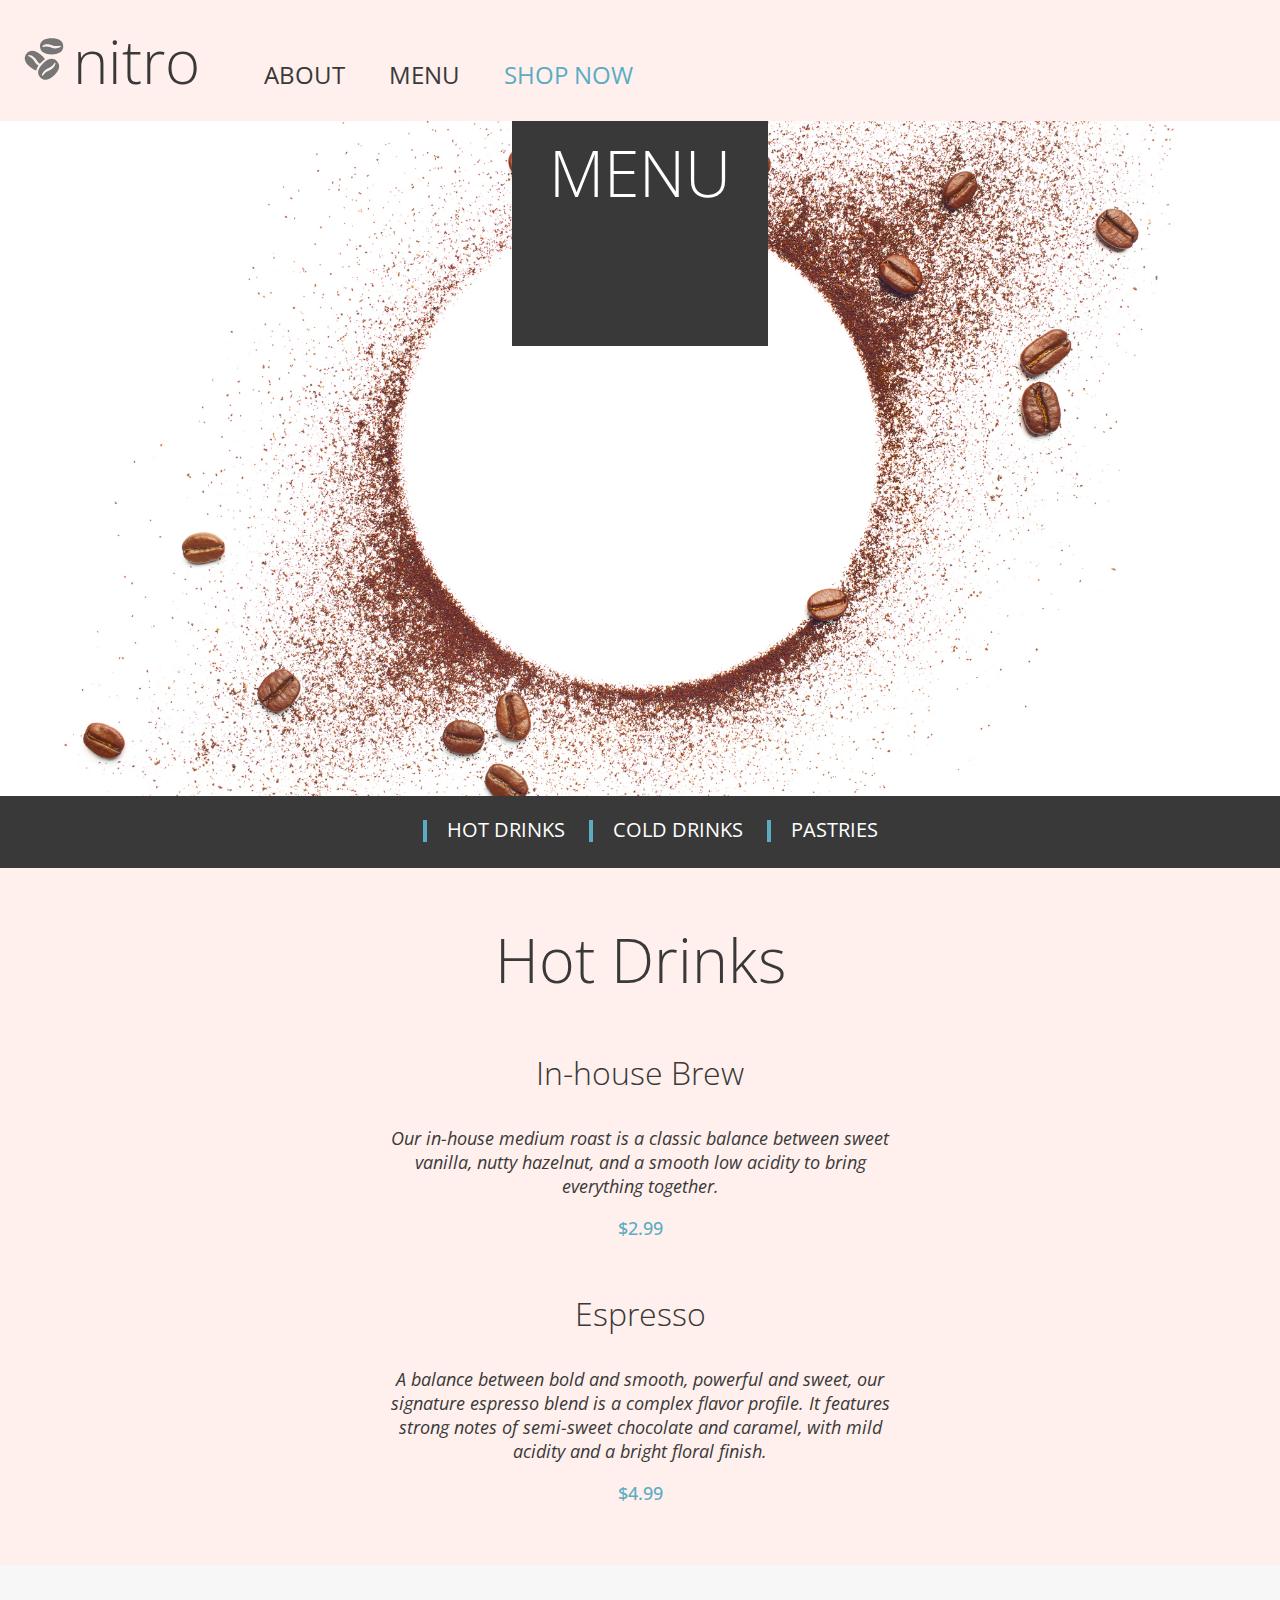
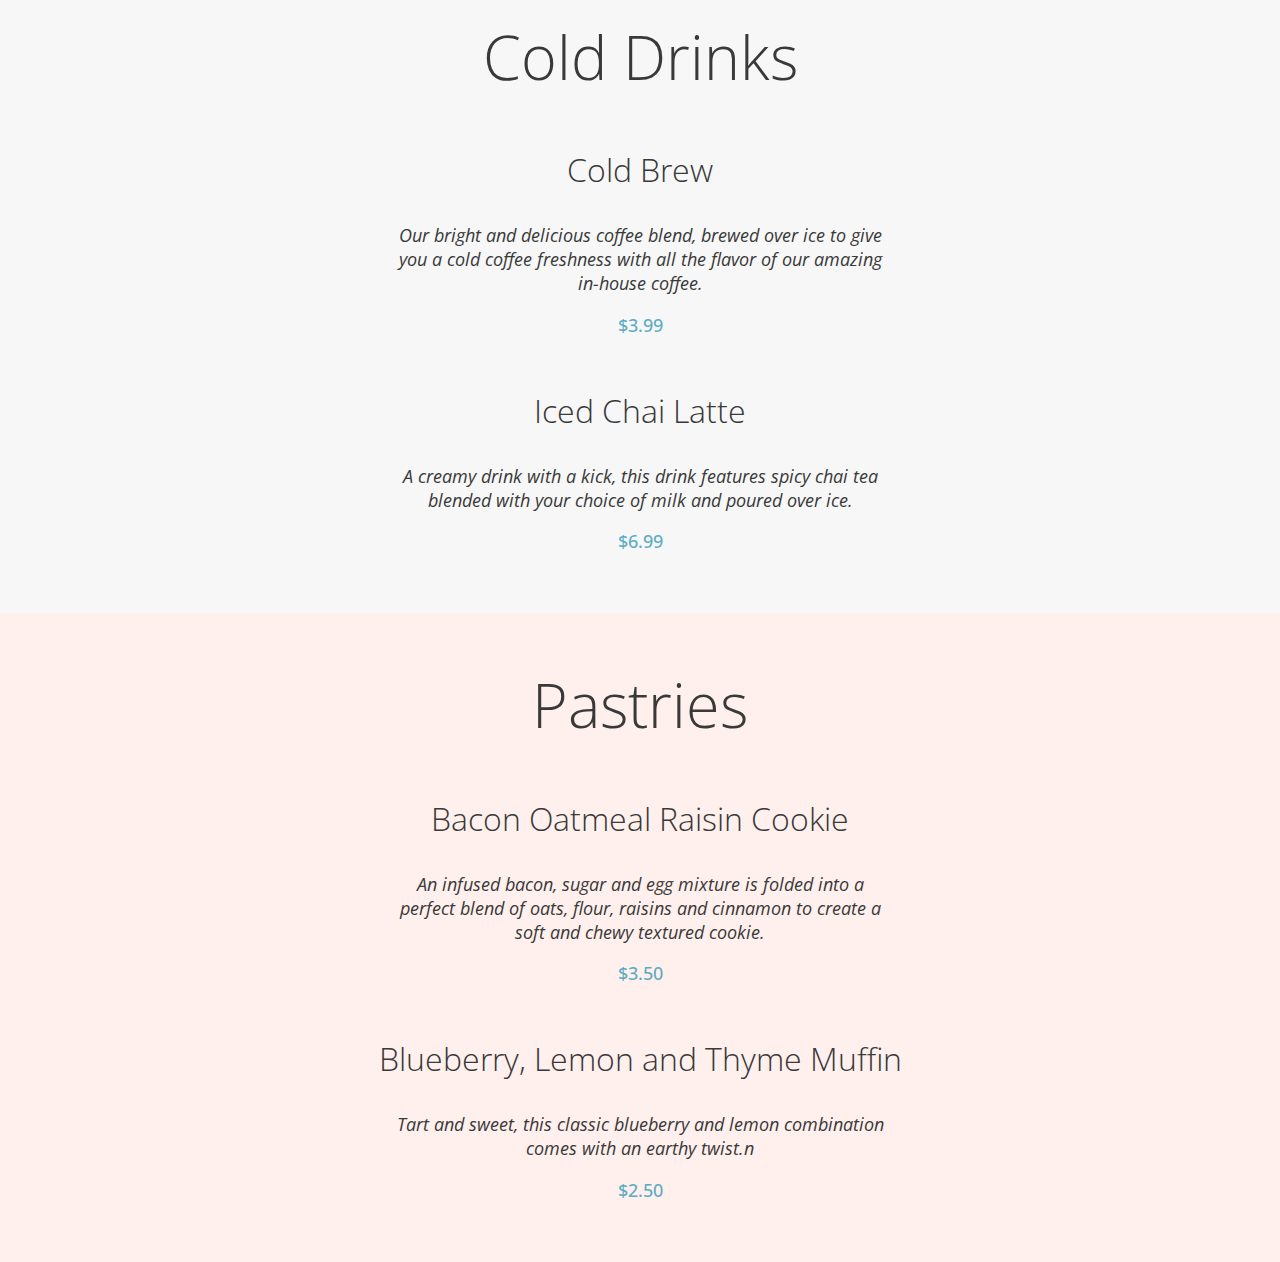
==== pages/menu.html @ c03ab235 "first commit for exercises #13-19, to create a separate repo" ====
<!DOCTYPE html>
<html lang="en">
<head>
    <meta charset="UTF-8">
    <meta name="viewport" content="width=device-width, initial-scale=1.0">
    <link href="https://fonts.googleapis.com/css2?family=Open+Sans:ital,wght@0,100;0,300;0,400;0,600;0,700;1,400&display=swap" rel="stylesheet">

    <link rel="stylesheet" href="../css/global.css">
    <link rel="stylesheet" href="../css/menu.css">
    <title>Coffee Shop - Menu</title>
</head>
<body>
    <header>
        <nav class="navbar">
            <a href="../index.html"><img class="navbar__img" src="../assets\logos\coffee-beans-logo-and-footer.svg" alt=""></a>
            <h3 class="navbar__h3">nitro</h3>
            <ul class="navbar__list">
                <li class="navbar__list__item"><a class="navbar__list__item__link" href="../index.html">ABOUT</a></li>
                <li class="navbar__list__item"><a class="navbar__list__item__link"href="menu.html">MENU</a></li>
                <li class="navbar__list__item"><a class="navbar__list__item__link navbar__list__item__link--blue" href="menu.html">SHOP NOW</a></li>
            </ul>
        </nav>
    </header>
    <main>
        <section class="background">
            <div class="menu-container">
                <h1 class="menu-container__h1">MENU</h1>
            </div>
        </section>
        <nav class="subnav">
            <ul class="subnav__ul">
                <li class="subnav__item"><a class="subnav__link" href="#hot-drinks">HOT DRINKS</a></li>
                <li class="subnav__item"><a class="subnav__link" href="#cold-drinks">COLD DRINKS</a></li>
                <li class="subnav__item"><a class="subnav__link" href="#pastries">PASTRIES</a></li>
            </ul>
        </nav>
        <section class="menu-items">
            <h2 class="menu-item__h2">Hot Drinks<h2>
            <h3 class="menu-item__h3">In-house Brew</h3>
            <p class="menu-item__p">Our in-house medium roast is a classic balance between sweet vanilla, nutty hazelnut, and a smooth low acidity to bring everything together.</p> 
            <p class="menu-item__price">$2.99</p>
            <h3 class="menu-item__h3">Espresso</h3>
            <p class="menu-item__p">A balance between bold and smooth, powerful and sweet, our signature espresso blend is a complex flavor profile. It features strong notes of semi-sweet chocolate and caramel, with mild acidity and a bright floral finish.</p> 
            <p class="menu-item__price">$4.99</p>
        </section>
        <section class="menu-items  cold-drinks">
            <h2 class="menu-item__h2">Cold Drinks<h2>
            <h3 class="menu-item__h3">Cold Brew</h3>
            <p class="menu-item__p">Our bright and delicious coffee blend, brewed over ice to give you a cold coffee freshness with all the flavor of our amazing in-house coffee.</p> 
            <p class="menu-item__price">$3.99</p>
            <h3 class="menu-item__h3">Iced Chai Latte</h3>
            <p class="menu-item__p">A creamy drink with a kick, this drink features spicy chai tea blended with your choice of milk and poured over ice.</p> 
            <p class="menu-item__price">$6.99</p>
        </section>
        <section class="menu-items">
            <h2 class="menu-item__h2">Pastries<h2>
            <h3 class="menu-item__h3">Bacon Oatmeal Raisin Cookie</h3>
            <p class="menu-item__p">An infused bacon, sugar and egg mixture is folded into a perfect blend of oats, flour, raisins and cinnamon to create a soft and chewy textured cookie.</p> 
            <p class="menu-item__price">$3.50</p>
            <h3 class="menu-item__h3">Blueberry, Lemon and Thyme Muffin</h3>
            <p class="menu-item__p">Tart and sweet, this classic blueberry and lemon combination comes with an earthy twist.n</p> 
            <p class="menu-item__price">$2.50</p>
        </section>
    </main>
</body>
</html>
---- css/global.css ----
body {
    font-family: 'Open Sans';
    font-weight: 400;
    margin:0;
}

.navbar {
    background-color: #FFF0ED;
    padding-top: 20px;
    padding-bottom: 10px;
}


.navbar__img {
    margin-left: 1.5vw;
}

.navbar__h3 {
    font-size: 60px;
    font-weight: 300;
    color:#393939;
    display: inline-block;
    margin: 0 auto;
}



.navbar__list {
    list-style-type: none;
    display: inline-block;
    margin-bottom: 20px;
    
}


.navbar__list__item {
    font-size: 1.5rem;
    font-weight: 400;
    display: inline-block;
    margin: auto 20px;
    text-decoration: none;
}

.navbar__list__item__link {
    text-decoration: none;
    color:#393939;
}

.navbar__list__item__link--blue {
    color: #5BACC3;
}
---- css/menu.css ----
/* background and grey menu box container */

.background {
    height: 75vh;
    width:100%;
    background-image: url(../assets/images/coffee-circle.jpg);
    background-position: center;
    background-size: cover;
}

.menu-container {
    width:20%;
    height: 25%;
    background-color: #393939;
    text-align: center;
    position: absolute;
    left: 50%;
    transform: translate(-50%);
}

.menu-container__h1 {
    font-size: 4em;
    font-weight: 300;
    color: white;
    margin-top: 8px;
}

/* subnav section */

.subnav {
    background-color: #393939;
    text-align: center;
    width:100vw;
    height:8vh;
    padding-left:0;
}

.subnav__ul {
    list-style-type: none;
    position: relative;
    top: 28%;
    margin-top:0;
}


.subnav__item {
    display: inline;
    padding: 0 20px;
    border-left: 4px #5BACC3 solid;
}

.subnav__link {
    text-decoration: none;
    color:white;
    font-size: 1.25em;
}


/* Menu Items */

.menu-items {
    background-color: #FFF0ED;
    text-align: center;
    padding-bottom: 40px;
}



.menu-item__h2 {
    color:#393939;
    font-size: 3.8em;
    font-weight: 300;
    margin-top: 0;
    padding-top: 50px;
}



.menu-item__h3 {
    color: #393939;
    font-weight: 300;
    font-size: 2em;
}

.menu-item__p {
    color: #393939;
    font-style: italic;
    font-size: 1.1em;
    text-align: center;
    width:500px;
    margin: 0 auto;
}


.menu-item__price {
    font-size: 1.1em;
    color: #5BACC3;
    margin-bottom: 0;
    padding-bottom: 20px;
    font-weight: 500;
}


.cold-drinks {
    background-color: #F7F7F7;
}
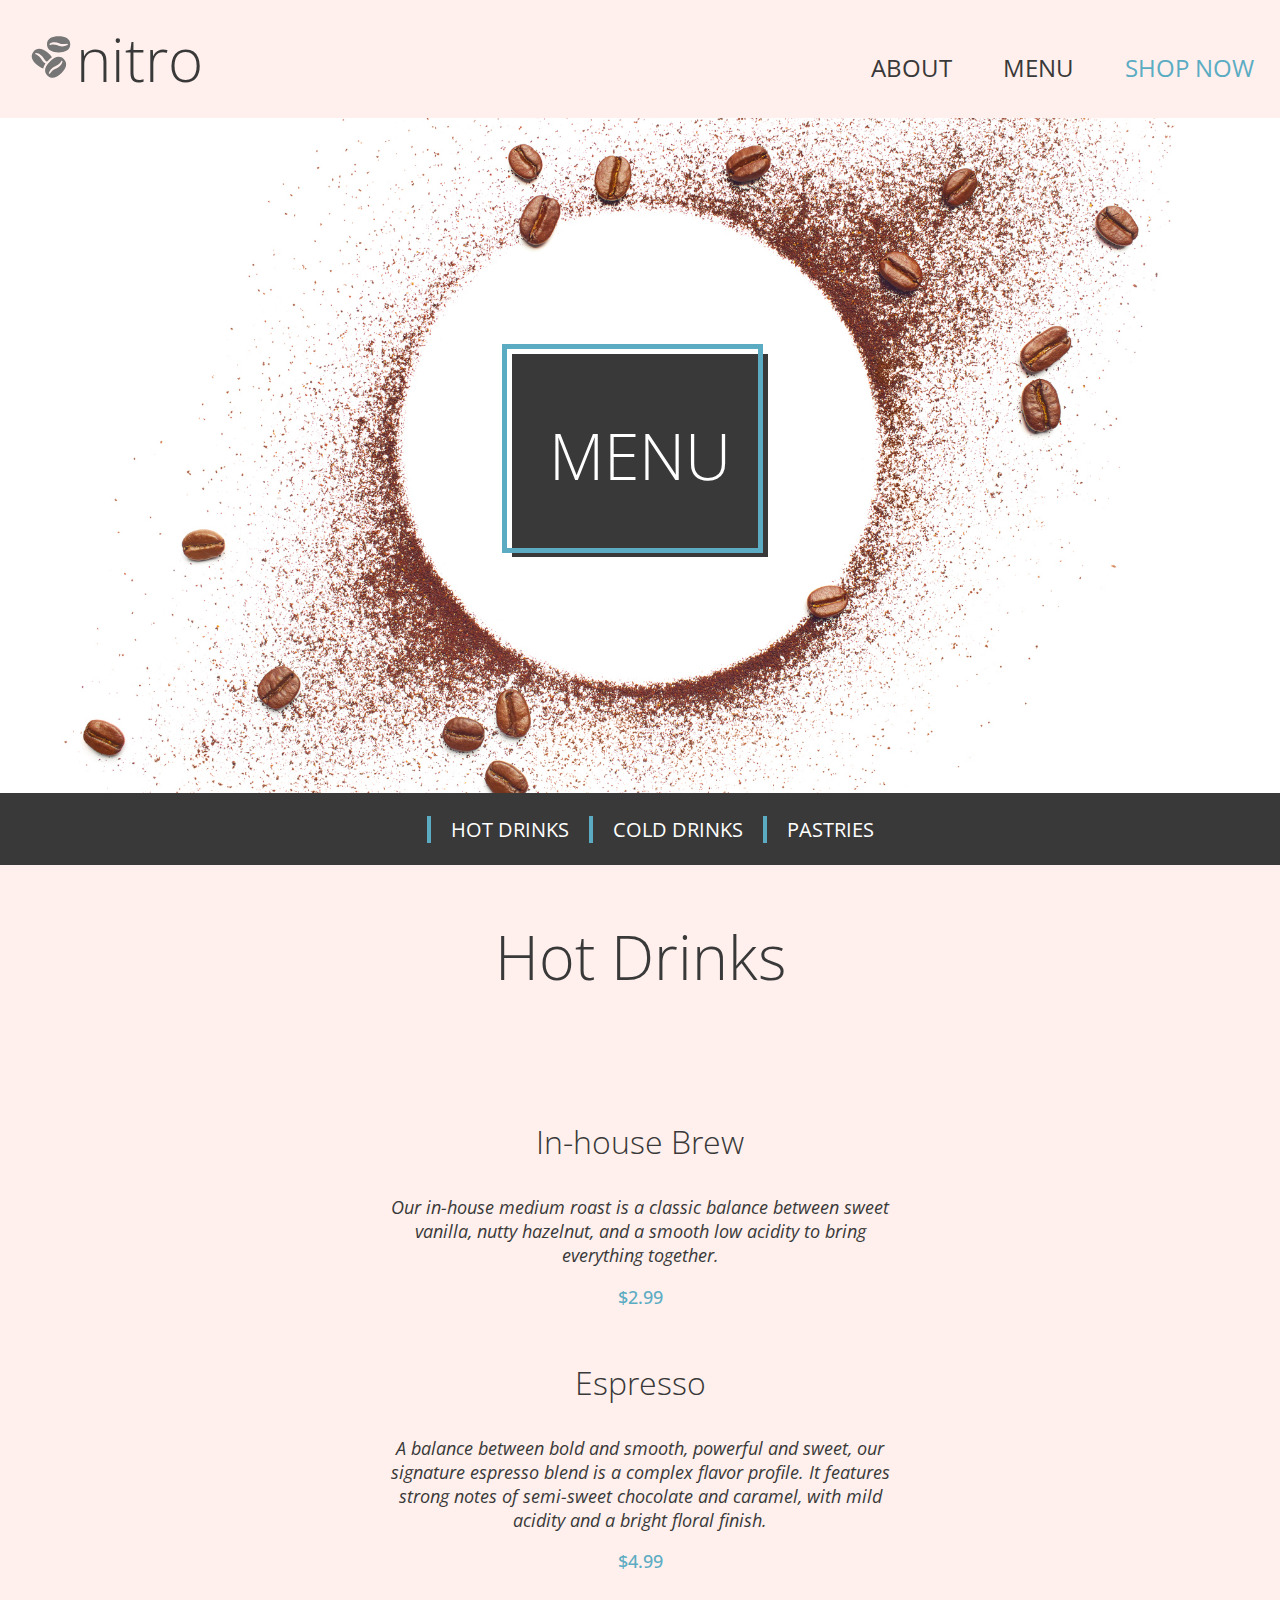
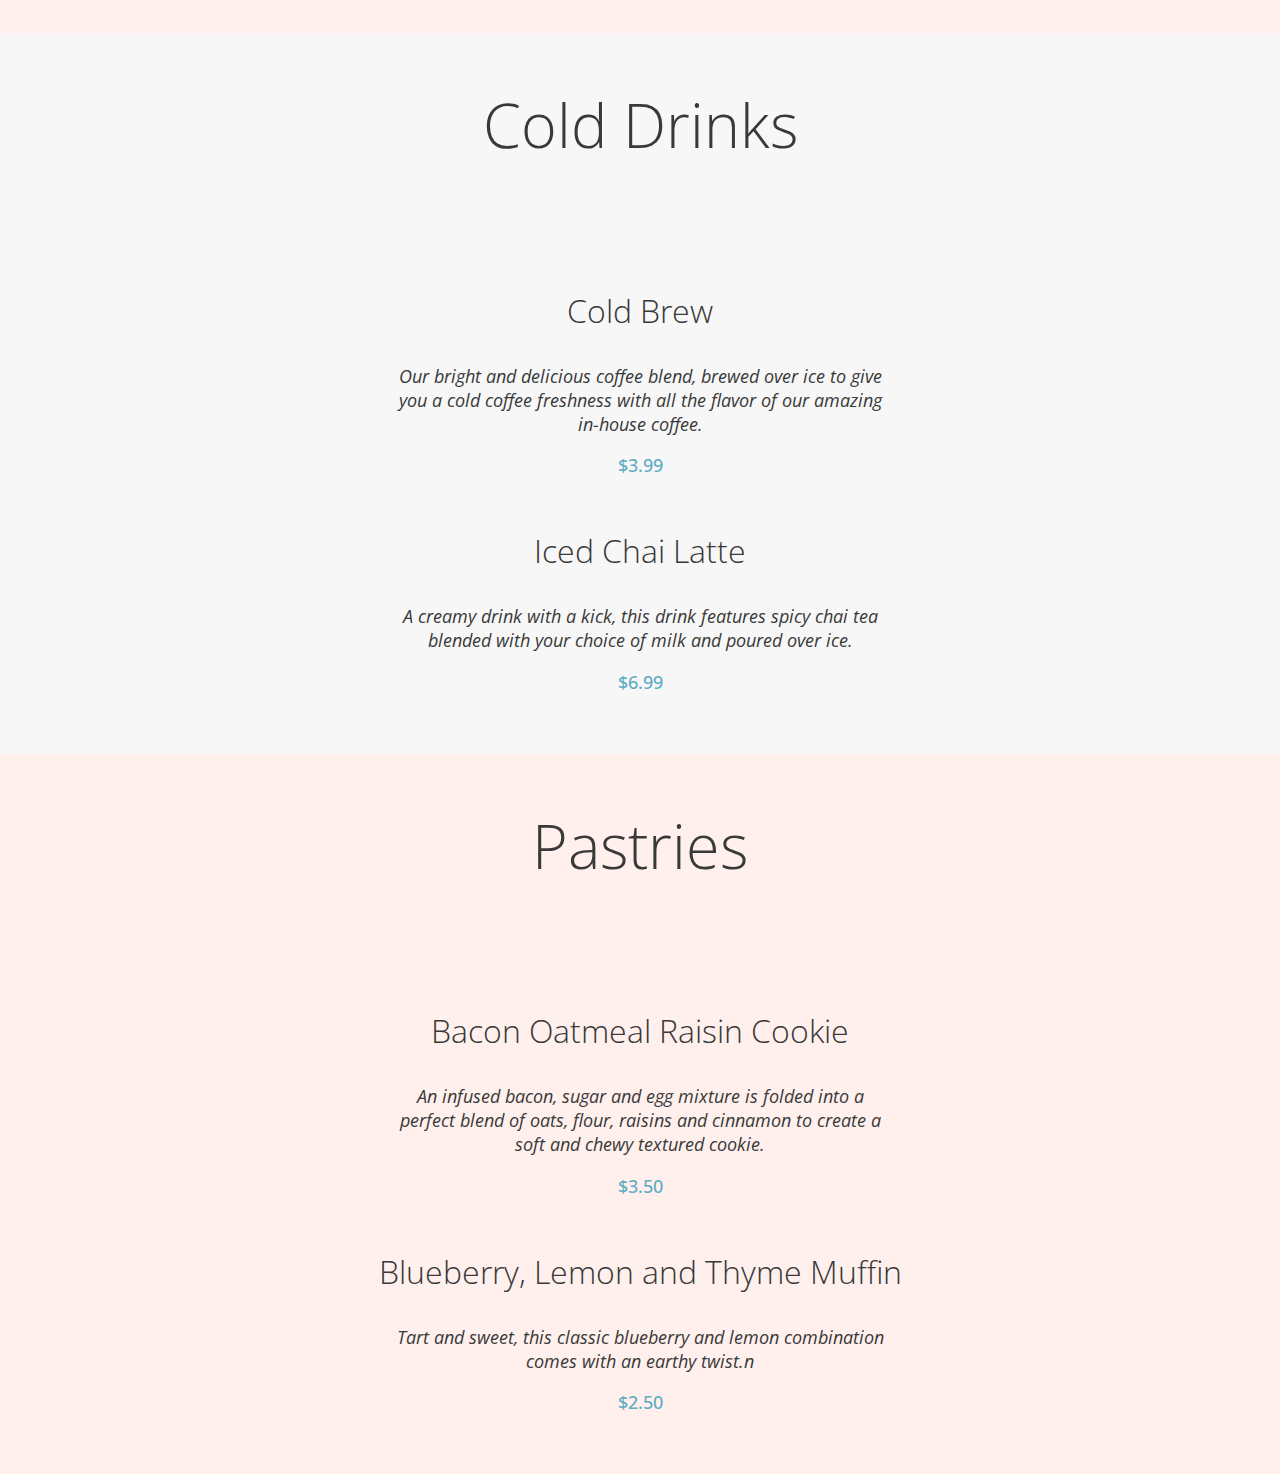
==== commit 04d6b7e4: "completed exercises 13 thru 15" ====
--- a/pages/menu.html
+++ b/pages/menu.html
@@ -12,18 +12,26 @@
 <body>
     <header>
         <nav class="navbar">
-            <a href="../index.html"><img class="navbar__img" src="../assets\logos\coffee-beans-logo-and-footer.svg" alt=""></a>
-            <h3 class="navbar__h3">nitro</h3>
-            <ul class="navbar__list">
-                <li class="navbar__list__item"><a class="navbar__list__item__link" href="../index.html">ABOUT</a></li>
-                <li class="navbar__list__item"><a class="navbar__list__item__link"href="menu.html">MENU</a></li>
-                <li class="navbar__list__item"><a class="navbar__list__item__link navbar__list__item__link--blue" href="menu.html">SHOP NOW</a></li>
-            </ul>
+            <section class="navbar--left">
+                <a href="../index.html"><img src="../assets/logos/coffee-beans-logo-and-footer.svg" alt=""></a>
+                <h3 class="navbar__h3">nitro</h3>
+            </section>
+            <section class="navbar--right">
+                <ul class="navbar__list">
+                    <li class="navbar__list__item"><a class="navbar__list__item__link" href="../index.html">ABOUT</a></li>
+                    <li class="navbar__list__item"><a class="navbar__list__item__link"href="pages/menu.html">MENU</a></li>
+                    <li class="navbar__list__item"><a class="navbar__list__item__link navbar__list__item__link--blue" href="pages/menu.html">SHOP NOW</a></li>
+                </ul>
+            </section>
+            
+            
         </nav>
     </header>
     <main>
         <section class="background">
+            
             <div class="menu-container">
+                <div class="menu-container__border"></div>
                 <h1 class="menu-container__h1">MENU</h1>
             </div>
         </section>
--- a/css/global.css
+++ b/css/global.css
@@ -6,38 +6,43 @@
 
 .navbar {
     background-color: #FFF0ED;
-    padding-top: 20px;
-    padding-bottom: 10px;
+    display: flex;
+    justify-content: space-between;
+    align-items: flex-end;
+    /* padding: 2vh 2vw; */
+    padding: 2vh 0vw 2vh 2vw;
+}
+
+.navbar--left {
+    display: flex;
+    align-items: center;
 }
 
 
-.navbar__img {
-    margin-left: 1.5vw;
+nav>a{
+    align-self: center;
 }
 
 .navbar__h3 {
     font-size: 60px;
     font-weight: 300;
     color:#393939;
-    display: inline-block;
-    margin: 0 auto;
+    margin: 0;
 }
 
 
 
 .navbar__list {
     list-style-type: none;
-    display: inline-block;
-    margin-bottom: 20px;
-    
+    display: flex;
+    align-items: flex-end;
 }
 
 
 .navbar__list__item {
     font-size: 1.5rem;
     font-weight: 400;
-    display: inline-block;
-    margin: auto 20px;
+    margin: auto 2vw;
     text-decoration: none;
 }
 
--- a/css/menu.css
+++ b/css/menu.css
@@ -6,23 +6,35 @@
     background-image: url(../assets/images/coffee-circle.jpg);
     background-position: center;
     background-size: cover;
+    display: flex;
+    justify-content: center;
+    align-items: center;
 }
 
 .menu-container {
     width:20%;
-    height: 25%;
+    height: 30%;
     background-color: #393939;
-    text-align: center;
+    display: flex;
+    align-items: center;
+    justify-content: center;
+    position: relative;
+}
+
+.menu-container__border {
+    width: 98%;
+    height: 98%;
+    border: 5px solid #5BACC3;
     position: absolute;
-    left: 50%;
-    transform: translate(-50%);
+    left: -10px;
+    top: -10px;
 }
 
 .menu-container__h1 {
     font-size: 4em;
     font-weight: 300;
     color: white;
-    margin-top: 8px;
+    /* margin-top: 8px; */
 }
 
 /* subnav section */
@@ -33,18 +45,25 @@
     width:100vw;
     height:8vh;
     padding-left:0;
+    display: flex;
+    justify-content: center;
+    align-items: center;
 }
 
 .subnav__ul {
     list-style-type: none;
-    position: relative;
-    top: 28%;
+    /* position: relative;
+    top: 28%; */
     margin-top:0;
+    margin-bottom: 0;
+    display: flex;
+    justify-content: center;
+    
 }
 
 
 .subnav__item {
-    display: inline;
+    /* display: inline; */
     padding: 0 20px;
     border-left: 4px #5BACC3 solid;
 }
@@ -60,8 +79,11 @@
 
 .menu-items {
     background-color: #FFF0ED;
-    text-align: center;
+    /* text-align: center; */
     padding-bottom: 40px;
+    display: flex;
+    flex-direction: column;
+    align-items: center;
 }
 
 
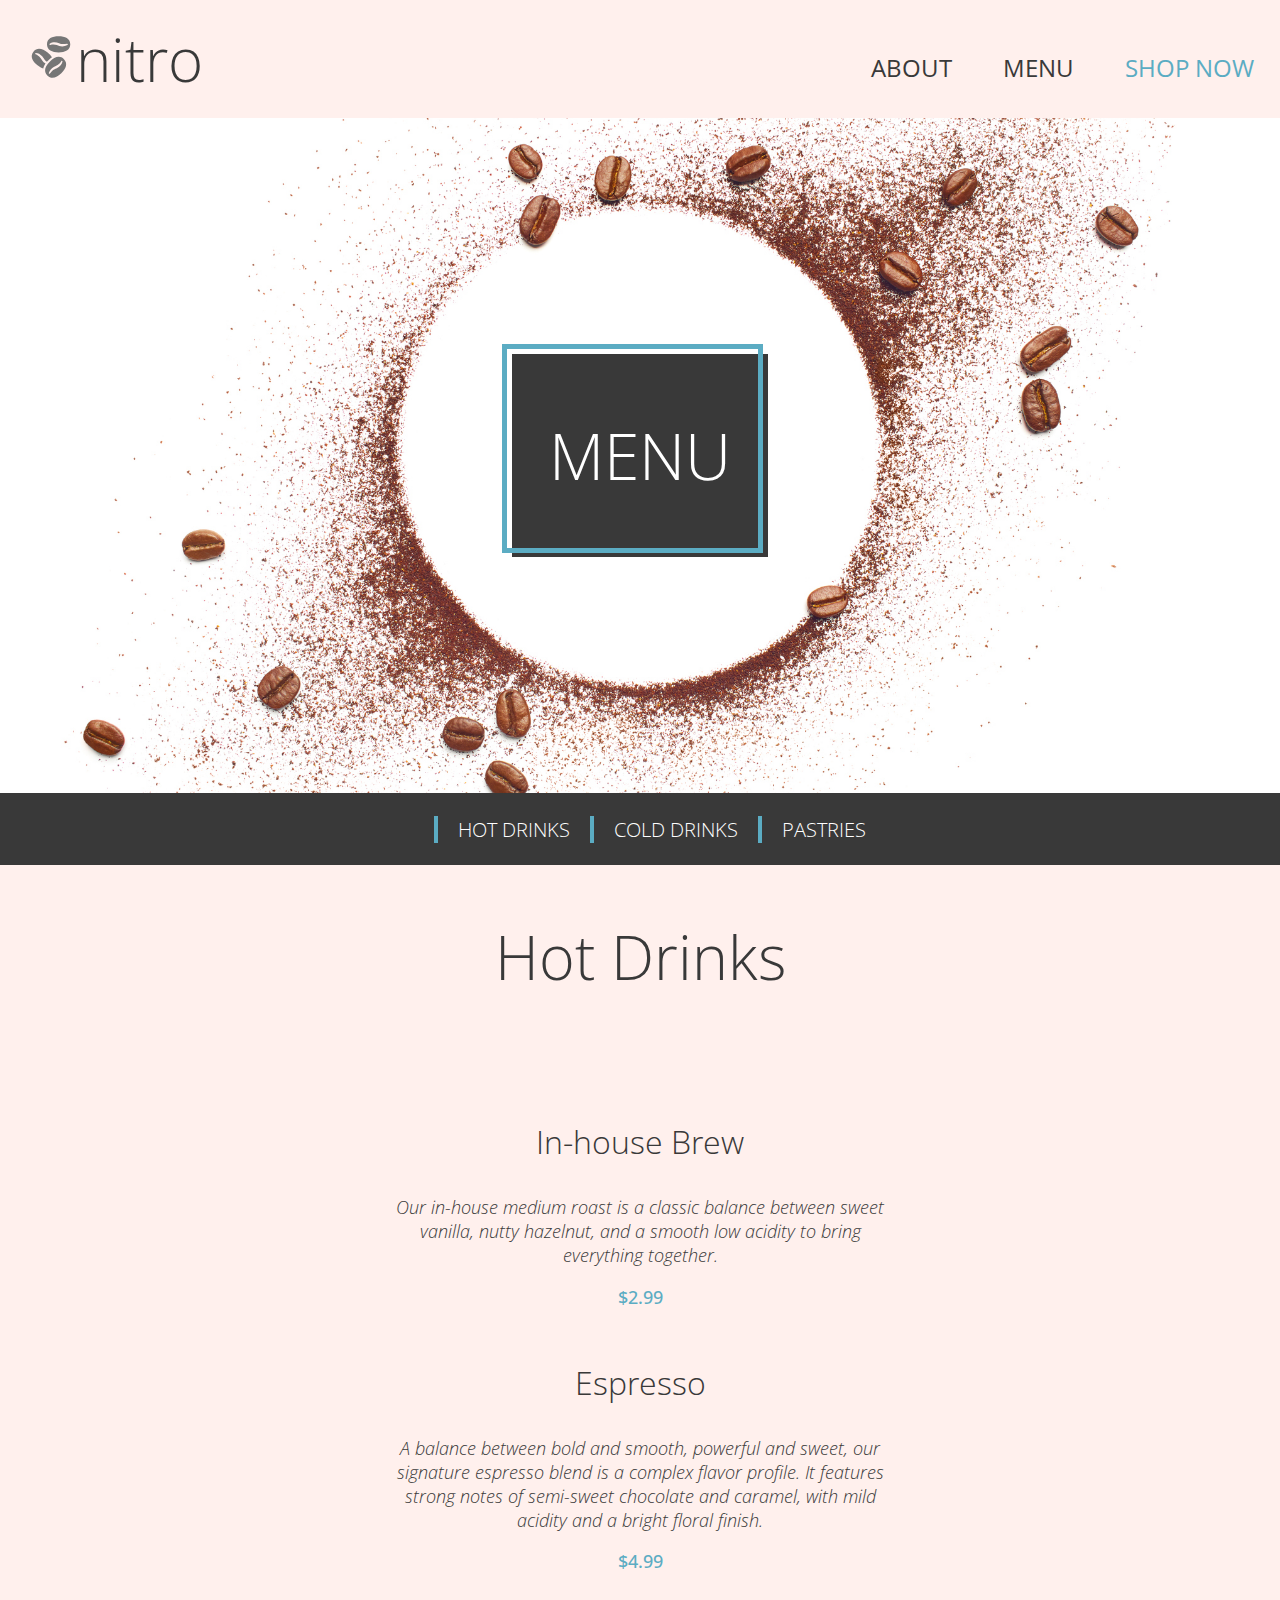
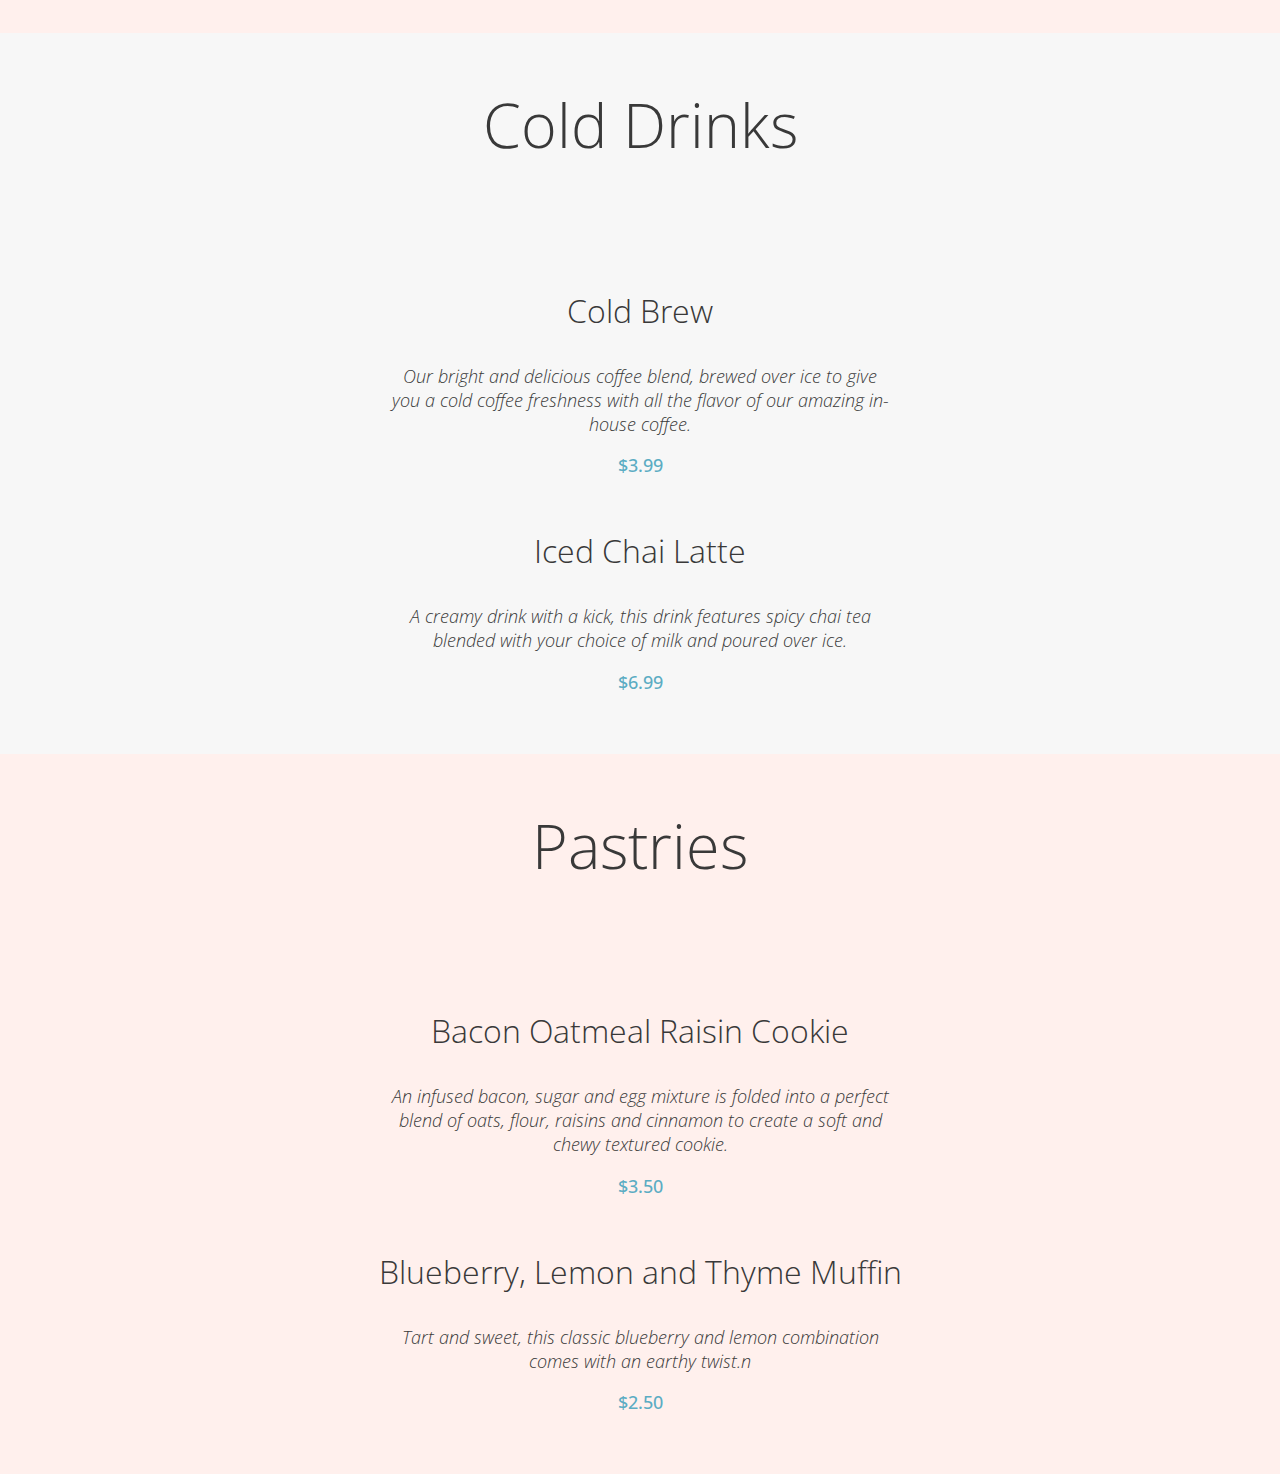
==== commit 61d4df28: "Finished exercise #17: added animations to tilted can, discount box, and hover effect on buttons" ====
--- a/pages/menu.html
+++ b/pages/menu.html
@@ -5,8 +5,8 @@
     <meta name="viewport" content="width=device-width, initial-scale=1.0">
     <link href="https://fonts.googleapis.com/css2?family=Open+Sans:ital,wght@0,100;0,300;0,400;0,600;0,700;1,400&display=swap" rel="stylesheet">
 
-    <link rel="stylesheet" href="../css/global.css">
-    <link rel="stylesheet" href="../css/menu.css">
+    
+    <link rel="stylesheet" href="../scss/menu.css">
     <title>Coffee Shop - Menu</title>
 </head>
 <body>
@@ -19,8 +19,8 @@
             <section class="navbar--right">
                 <ul class="navbar__list">
                     <li class="navbar__list__item"><a class="navbar__list__item__link" href="../index.html">ABOUT</a></li>
-                    <li class="navbar__list__item"><a class="navbar__list__item__link"href="pages/menu.html">MENU</a></li>
-                    <li class="navbar__list__item"><a class="navbar__list__item__link navbar__list__item__link--blue" href="pages/menu.html">SHOP NOW</a></li>
+                    <li class="navbar__list__item"><a class="navbar__list__item__link"href="#">MENU</a></li>
+                    <li class="navbar__list__item"><a class="navbar__list__item__link navbar__list__item__link--blue" href="#">SHOP NOW</a></li>
                 </ul>
             </section>
             
@@ -29,10 +29,9 @@
     </header>
     <main>
         <section class="background">
-            
-            <div class="menu-container">
-                <div class="menu-container__border"></div>
-                <h1 class="menu-container__h1">MENU</h1>
+            <div class="background__menu-container">
+                <div class="background__menu-container__border"></div>
+                <h1 class="background__menu-container__h1">MENU</h1>
             </div>
         </section>
         <nav class="subnav">
@@ -42,7 +41,7 @@
                 <li class="subnav__item"><a class="subnav__link" href="#pastries">PASTRIES</a></li>
             </ul>
         </nav>
-        <section class="menu-items">
+        <section id="hot-drinks" class="menu-item">
             <h2 class="menu-item__h2">Hot Drinks<h2>
             <h3 class="menu-item__h3">In-house Brew</h3>
             <p class="menu-item__p">Our in-house medium roast is a classic balance between sweet vanilla, nutty hazelnut, and a smooth low acidity to bring everything together.</p> 
@@ -51,7 +50,7 @@
             <p class="menu-item__p">A balance between bold and smooth, powerful and sweet, our signature espresso blend is a complex flavor profile. It features strong notes of semi-sweet chocolate and caramel, with mild acidity and a bright floral finish.</p> 
             <p class="menu-item__price">$4.99</p>
         </section>
-        <section class="menu-items  cold-drinks">
+        <section id="cold-drinks" class="menu-item  menu-item--cold-drinks">
             <h2 class="menu-item__h2">Cold Drinks<h2>
             <h3 class="menu-item__h3">Cold Brew</h3>
             <p class="menu-item__p">Our bright and delicious coffee blend, brewed over ice to give you a cold coffee freshness with all the flavor of our amazing in-house coffee.</p> 
@@ -60,7 +59,7 @@
             <p class="menu-item__p">A creamy drink with a kick, this drink features spicy chai tea blended with your choice of milk and poured over ice.</p> 
             <p class="menu-item__price">$6.99</p>
         </section>
-        <section class="menu-items">
+        <section id="pastries" class="menu-item">
             <h2 class="menu-item__h2">Pastries<h2>
             <h3 class="menu-item__h3">Bacon Oatmeal Raisin Cookie</h3>
             <p class="menu-item__p">An infused bacon, sugar and egg mixture is folded into a perfect blend of oats, flour, raisins and cinnamon to create a soft and chewy textured cookie.</p> 
--- a/scss/menu.css
+++ b/scss/menu.css
@@ -0,0 +1,169 @@
+body {
+  font-family: "Open Sans";
+  font-weight: 400;
+  margin: 0;
+}
+
+.navbar {
+  background-color: #FFF0ED;
+  display: flex;
+  justify-content: space-between;
+  align-items: flex-end;
+  flex-direction: row;
+  flex-wrap: nowrap;
+  padding: 2vh 0vw 2vh 2vw;
+}
+.navbar__a {
+  align-self: center;
+}
+.navbar--left {
+  display: flex;
+  justify-content: normal;
+  align-items: center;
+  flex-direction: row;
+  flex-wrap: nowrap;
+}
+.navbar__h3 {
+  font-size: 60px;
+  font-weight: 300;
+  color: #393939;
+  margin: 0;
+}
+.navbar__list {
+  list-style-type: none;
+  display: flex;
+  justify-content: normal;
+  align-items: flex-end;
+  flex-direction: row;
+  flex-wrap: nowrap;
+}
+.navbar__list__item {
+  font-size: 1.5rem;
+  font-weight: 400;
+  color: #393939;
+  margin: auto 2vw;
+  text-decoration: none;
+}
+.navbar__list__item__link {
+  text-decoration: none;
+  color: #393939;
+}
+.navbar__list__item__link--blue {
+  color: #5BACC3;
+}
+
+/* background and grey menu box container */
+.background {
+  height: 75vh;
+  width: 100%;
+  background-image: url(../assets/images/coffee-circle.jpg);
+  background-position: center;
+  background-size: cover;
+  background-image: url(../assets/images/coffee-circle.jpg);
+  background-size: cover;
+  background-position: center;
+  display: flex;
+  justify-content: center;
+  align-items: center;
+  flex-direction: row;
+  flex-wrap: nowrap;
+}
+.background__menu-container {
+  width: 20%;
+  height: 30%;
+  background-color: #393939;
+  display: flex;
+  justify-content: center;
+  align-items: center;
+  flex-direction: row;
+  flex-wrap: nowrap;
+  position: relative;
+}
+.background__menu-container__border {
+  position: absolute;
+  width: 98%;
+  height: 98%;
+  top: -10px;
+  left: -10px;
+  border: 5px solid #5BACC3;
+}
+.background__menu-container__h1 {
+  font-size: 4em;
+  font-weight: 300;
+  color: white;
+}
+
+/* subnav section */
+.subnav {
+  background-color: #393939;
+  text-align: center;
+  width: 100vw;
+  height: 8vh;
+  padding-left: 0;
+  display: flex;
+  justify-content: center;
+  align-items: center;
+  flex-direction: row;
+  flex-wrap: nowrap;
+}
+.subnav__ul {
+  list-style-type: none;
+  margin: 0 auto;
+  display: flex;
+  justify-content: center;
+  align-items: normal;
+  flex-direction: row;
+  flex-wrap: nowrap;
+}
+.subnav__item {
+  padding: 0 20px;
+  border-left: 4px #5BACC3 solid;
+}
+.subnav__link {
+  text-decoration: none;
+  font-size: 1.25em;
+  font-weight: 300;
+  color: white;
+}
+
+/* Menu Items */
+.menu-item {
+  background-color: #FFF0ED;
+  padding-bottom: 40px;
+  display: flex;
+  justify-content: space-around;
+  align-items: center;
+  flex-direction: column;
+  flex-wrap: nowrap;
+}
+.menu-item__h2 {
+  font-size: 3.8em;
+  font-weight: 300;
+  color: #393939;
+  margin-top: 0;
+  padding-top: 50px;
+}
+.menu-item__h3 {
+  font-size: 2em;
+  font-weight: 300;
+  color: #393939;
+}
+.menu-item__p {
+  font-style: italic;
+  font-size: 1.1em;
+  font-weight: 300;
+  color: #393939;
+  text-align: center;
+  width: 500px;
+  margin: 0 auto;
+}
+.menu-item__price {
+  font-size: 1.1em;
+  font-weight: 500;
+  color: #5BACC3;
+  margin-bottom: 0;
+  padding-bottom: 20px;
+}
+.menu-item--cold-drinks {
+  background-color: #F7F7F7;
+}/*# sourceMappingURL=menu.css.map */